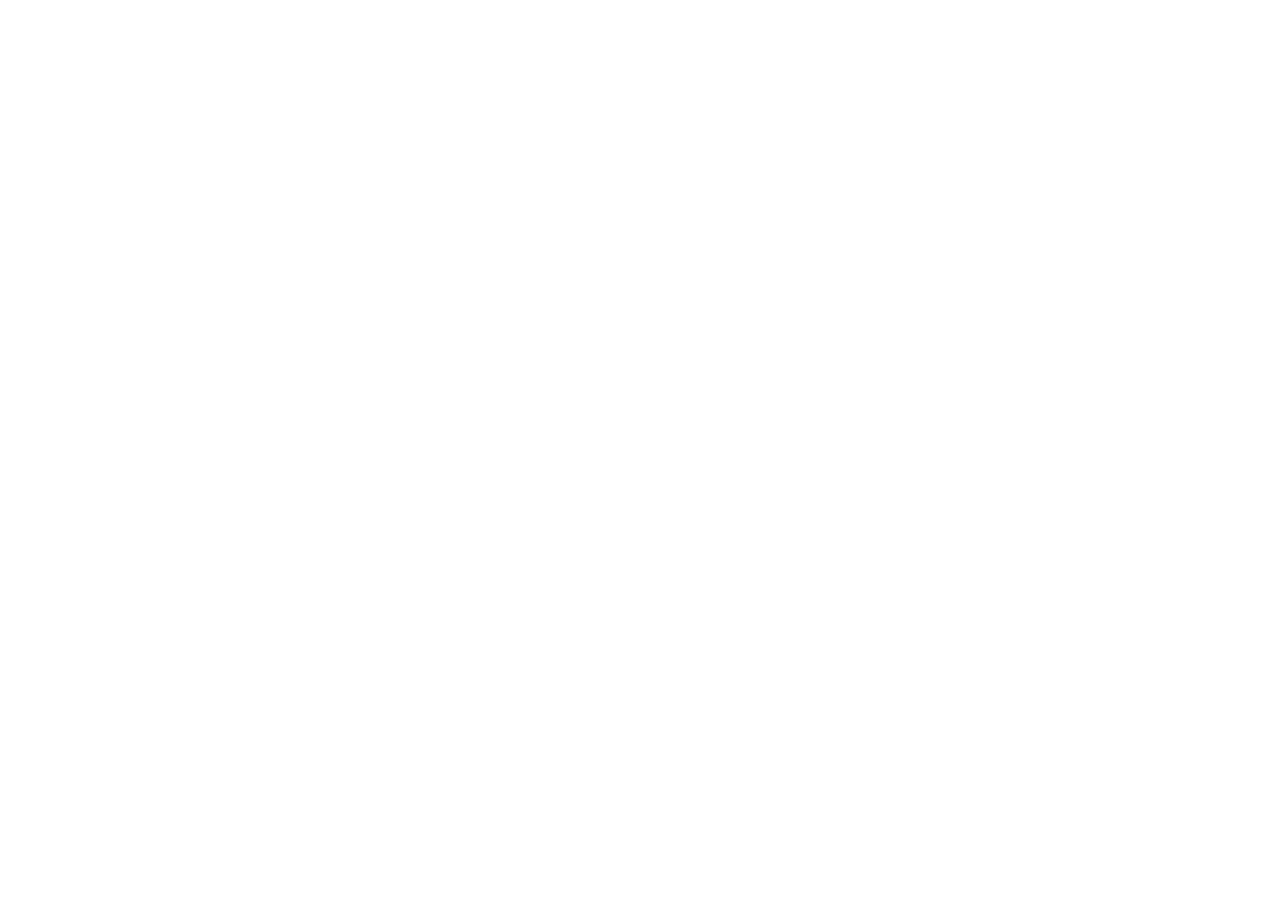
==== js01/index.html @ cb7008ae "init commit" ====
<html>
  <head>
    <title>
      JavaScript No 1
    </title>
    <link rel="stylesheet" href="style.css" />
  </head>
  <body>

    <div class="clock">
      <div class="clock-face">
        <div class="hand hour-hand"></div>
        <div class="hand min-hand"></div>
        <div class="hand sec-hand"></div>
      </div>
    </div>
    
    <script>
      const secondHand=document.querySelector(`.sec-hand`);
      const minHand=document.querySelector(`.min-hand`);
      const hourHand=document.querySelector(`.hour-hand`);

      function setDate(){

        const now=new Date();
        const sec=now.getSeconds();
        const sectodeg=((sec/60)*360)+90;
        secondHand.style.transform=`rotate(${sectodeg}deg)`;
      
        const min=now.getMinutes();
        const mintodeg=((min/60)*360)+90;
        minHand.style.transform=`rotate(${mintodeg}deg)`;
      
        const hour=now.getHours();
        const hourtodeg=((hour/12)*360)+90;
        hourHand.style.transform=`rotate(${hourtodeg}deg)`;
      }
      setInterval(setDate,1000);
    </script>
  </body>
</html>
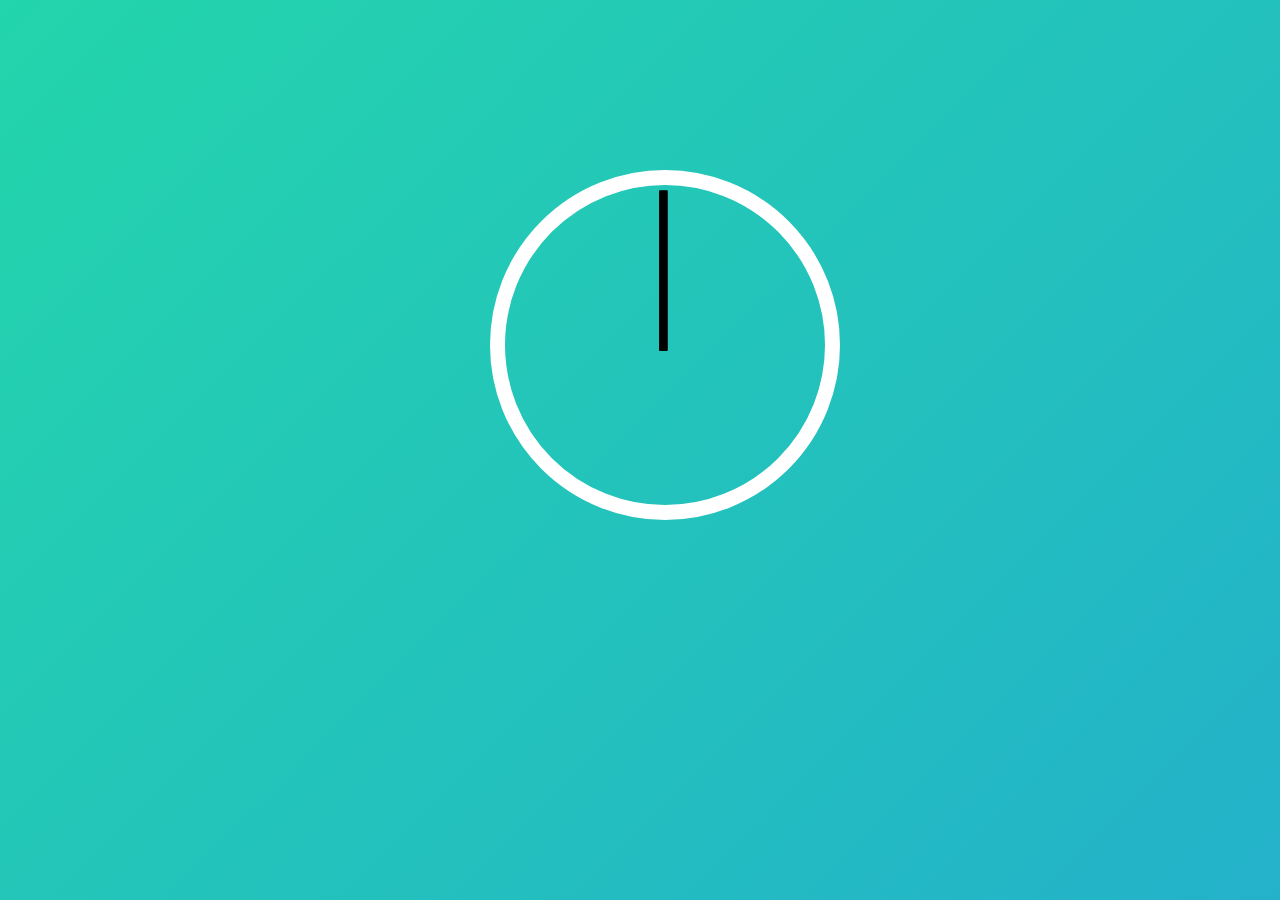
==== commit 8c6ee0db: "init commit" ====
--- a/js01/index.html
+++ b/js01/index.html
@@ -15,27 +15,6 @@
       </div>
     </div>
     
-    <script>
-      const secondHand=document.querySelector(`.sec-hand`);
-      const minHand=document.querySelector(`.min-hand`);
-      const hourHand=document.querySelector(`.hour-hand`);
-
-      function setDate(){
-
-        const now=new Date();
-        const sec=now.getSeconds();
-        const sectodeg=((sec/60)*360)+90;
-        secondHand.style.transform=`rotate(${sectodeg}deg)`;
-      
-        const min=now.getMinutes();
-        const mintodeg=((min/60)*360)+90;
-        minHand.style.transform=`rotate(${mintodeg}deg)`;
-      
-        const hour=now.getHours();
-        const hourtodeg=((hour/12)*360)+90;
-        hourHand.style.transform=`rotate(${hourtodeg}deg)`;
-      }
-      setInterval(setDate,1000);
-    </script>
+    <script src="script.js"></script>
   </body>
 </html>
--- a/js01/style.css
+++ b/js01/style.css
@@ -0,0 +1,39 @@
+body {
+	background: linear-gradient(-45deg, #ee7752, #e73c7e, #23a6d5, #23d5ab);
+	background-size: 400% 400%;
+	animation: gradient 15s ease infinite;
+}
+
+@keyframes gradient {
+	0% {
+		background-position: 0% 50%;
+	}
+	50% {
+		background-position: 100% 50%;
+	}
+	100% {
+		background-position: 0% 50%;
+	}
+}
+
+.clock{
+  width: 20rem;
+  height: 20rem;
+  border: 15px solid white;
+  border-radius: 50%;
+  left: 30rem;
+  top: 10rem;
+  text-align: center;
+  position: absolute;
+  margin: 10px;
+}
+
+.hand{
+background: black;
+height: 8px;
+width: 50%;
+top: 50%;
+position: absolute;
+transform-origin: 99%;
+transform: rotate(90deg);
+}